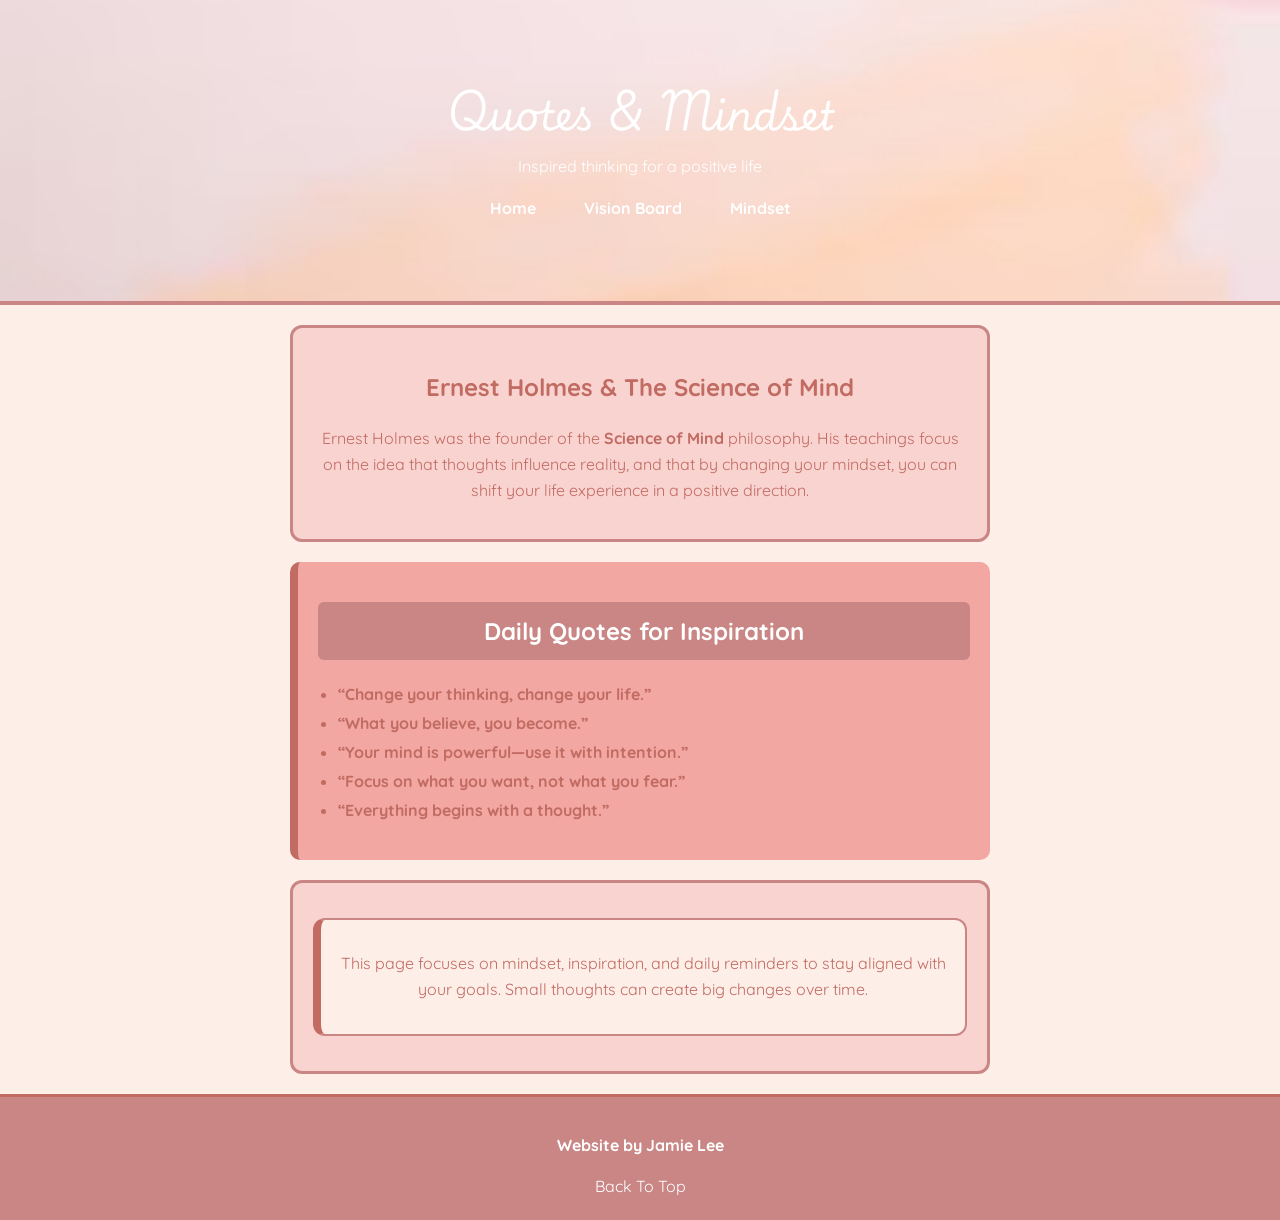
==== mindset.html @ 64f80de6 "new website with 2 pages" ====
<!DOCTYPE html>
<html lang="en">
<head>
    <meta charset="UTF-8">
    <meta name="viewport" content="width=device-width, initial-scale=1.0">

    <title>Quotes & Mindset</title>

    <link rel="stylesheet" href="style.css">

    <link rel="preconnect" href="https://fonts.googleapis.com">
    <link rel="preconnect" href="https://fonts.gstatic.com" crossorigin>
    <link href="https://fonts.googleapis.com/css2?family=Quicksand&display=swap" rel="stylesheet">
</head>

<body> 

<header> 
    <h1>Quotes & Mindset</h1>
    <p>Inspired thinking for a positive life</p>

    <nav>
        <a href="index.html">Home</a>
        <a href="vision-board.html">Vision Board</a>
        <a href="mindset.html">Mindset</a>
    </nav>
</header>

<!-- INTRO SECTION -->
<section class="main">

    <h2>Ernest Holmes & The Science of Mind</h2>

    <p>
        Ernest Holmes was the founder of the <strong>Science of Mind</strong> philosophy.
        His teachings focus on the idea that thoughts influence reality, and that by changing your mindset,
        you can shift your life experience in a positive direction.
    </p>

</section>

<!-- QUOTES SECTION -->
<section class="box">

    <h2 class="section-title">Daily Quotes for Inspiration</h2>

    <ul>
        <li><span class="bold">“Change your thinking, change your life.”</span></li>
        <li><span class="bold">“What you believe, you become.”</span></li>
        <li><span class="bold">“Your mind is powerful—use it with intention.”</span></li>
        <li><span class="bold">“Focus on what you want, not what you fear.”</span></li>
        <li><span class="bold">“Everything begins with a thought.”</span></li>
    </ul>

</section>

<!-- EXTRA INFO BOX -->
<section class="main">

    <div class="intro">
        <p>
            This page focuses on mindset, inspiration, and daily reminders to stay aligned with your goals.
            Small thoughts can create big changes over time.
        </p>
    </div>

</section>

<!-- FOOTER -->
<footer>
    <p><strong>Website by Jamie Lee</strong></p>
    <a href="#top">Back To Top</a>
</footer>

</body>
</html>
---- style.css ----
@import url('https://fonts.googleapis.com/css2?family=Playwrite+ZA:wght@100..400&family=Quicksand:wght@300..700&display=swap');

* {
    box-sizing: border-box;
}

body {
    background-color: #FEEEE8;
    font-family: "Quicksand", sans-serif;
    margin: 0;
    color: #C16B62;
    line-height: 1.6;
}

header {
    background-image: url("images/background.avif");
    background-position: center;
    background-size: cover;
    background-repeat: no-repeat;
    text-align: center;
    padding: 80px 20px;
    border-bottom: 4px solid #C98685;
    color: white;
}

header h1 {
    font-family: "Playwrite ZA", cursive;
    font-size: 2.5rem;
    margin: 0;
}

header p {
    margin-top: 10px;
}

/* NAV */
nav {
    margin-top: 15px;
}

nav a {
    margin: 10px;
    text-decoration: none;
    color: white;
    font-weight: bold;
    padding: 6px 12px;
    border-radius: 6px;
}

nav a:hover {
    background-color: rgba(255, 255, 255, 0.2);
}

.main {
    max-width: 700px;
    margin: 20px auto;
    padding: 20px;
    background-color: #F9D3D0;
    border: 3px solid #C98685;
    border-radius: 12px;
    text-align: center;
}

.box {
    max-width: 700px;
    margin: 20px auto;
    padding: 20px;
    background-color: #F2A7A2;
    border-left: 8px solid #C16B62;
    border-radius: 10px;
}

h2 {
    text-align: center;
}

h3 {
    background-color: #C98685;
    color: white;
    margin-top: 20px;
    padding: 10px;
    text-align: center;
    border-radius: 6px;
}

.bold {
    font-weight: bold;
}

img {
    display: block;
    margin: 20px auto;
    border-radius: 10px;
}

.image {
    text-align: center;
    font-size: 14px;
}

.image a {
    color: #C16B62;
}

.intro {
    max-width: 700px;
    margin: 15px auto;
    padding: 15px;
    background-color: #FEEEE8;
    border: 2px solid #C98685;
    border-left: 8px solid #C16B62;
    border-radius: 12px;
    text-align: center;
}

ol, ul {
    padding-left: 20px;
    line-height: 1.8;
}


.f-section {
    max-width: 700px;
    margin: 20px auto;
    padding: 20px;
}

.video-link {
    text-align: center;
}

.video-link a {
    display: inline-block;
    background-color: #C16B62;
    padding: 10px 15px;
    border-radius: 8px;
    text-decoration: none;
    color: white;
    font-weight: bold;
}

.video-link a:hover {
    background-color: #C98685;
}

/*  FOOTER */
footer {
    text-align: center;
    background-color: #C98685;
    padding: 20px;
    margin-top: 20px;
    border-top: 3px solid #C16B62;
    color: white;
}

footer a {
    display: block;
    margin-top: 5px;
    color: white;
    text-decoration: none;
}

footer a:hover {
    text-decoration: underline;
}

/* VISION BOARD PAGE */
.grid {
    display: grid;
    grid-template-columns: 1fr 1fr;
    gap: 15px;
    margin-top: 20px;
}

.card {
    background-color: #F9D3D0;
    padding: 10px;
    border-radius: 12px;
    text-align: center;
    border: 2px solid #C98685;
}

.card img {
    width: 100%;
    border-radius: 10px;
}

/* MINDSET PAGE */
.section-title {
    background-color: #C98685;
    color: white;
    padding: 10px;
    text-align: center;
    border-radius: 6px;
}

.highlight-box ul li {
    margin: 10px 0;
}
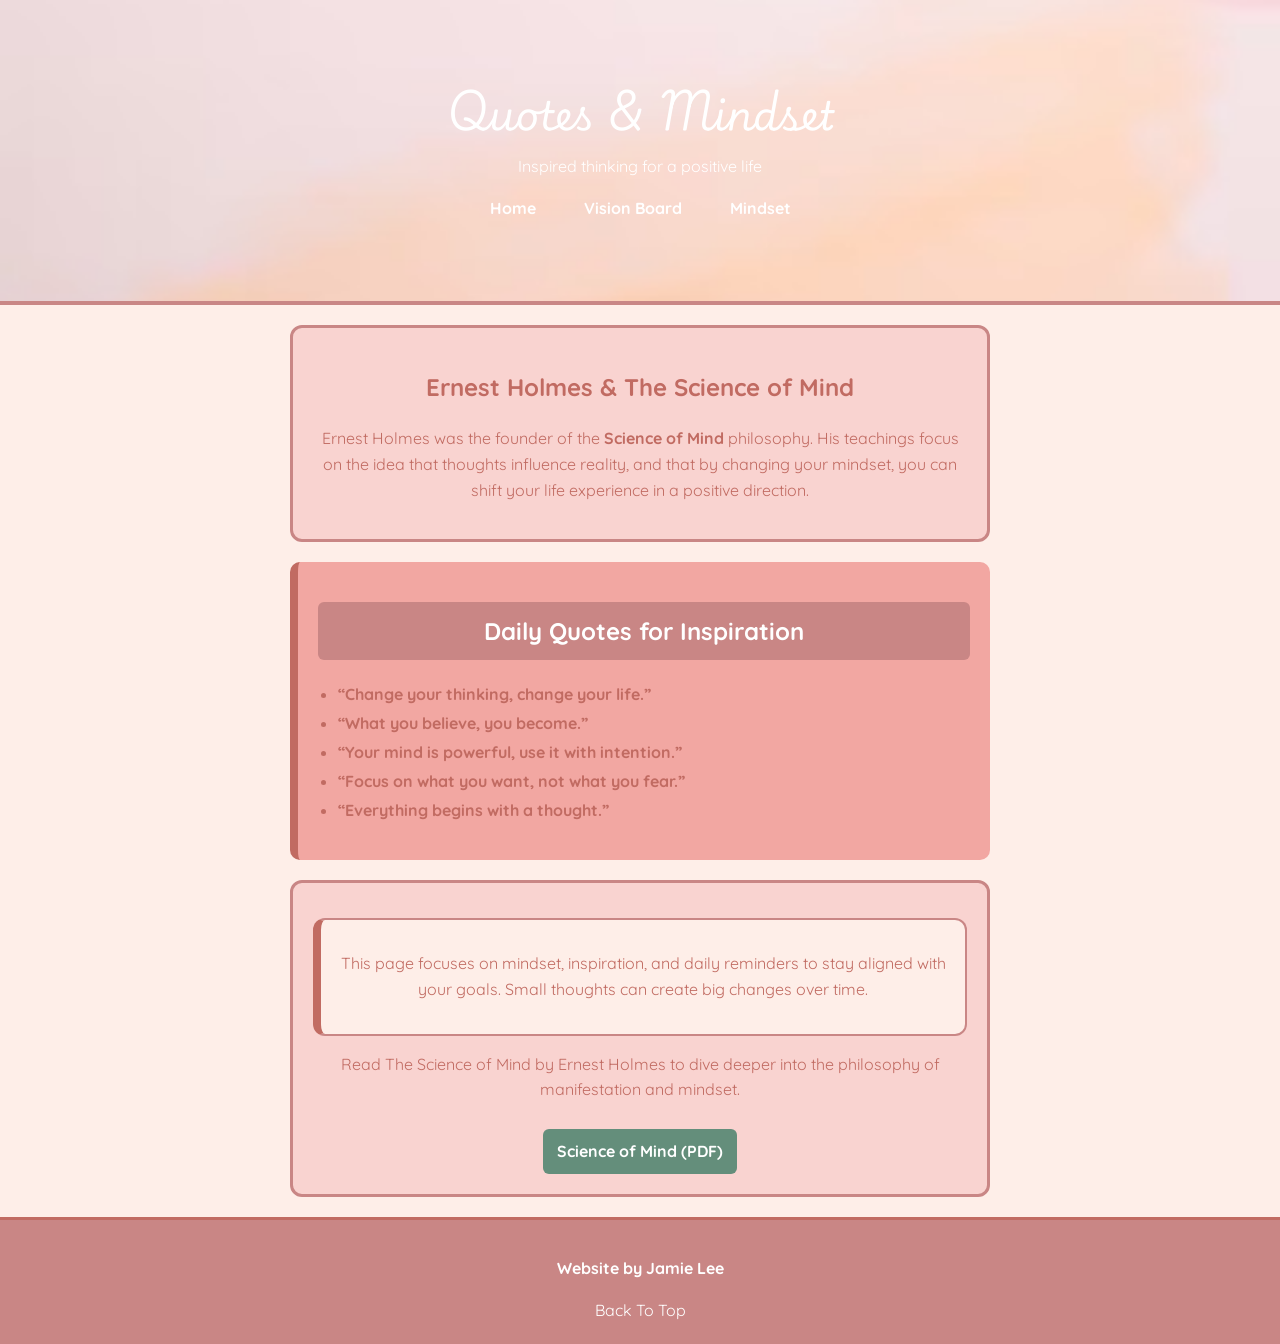
==== commit e6071b24: "added pdf" ====
--- a/mindset.html
+++ b/mindset.html
@@ -26,7 +26,6 @@
     </nav>
 </header>
 
-<!-- INTRO SECTION -->
 <section class="main">
 
     <h2>Ernest Holmes & The Science of Mind</h2>
@@ -39,7 +38,6 @@
 
 </section>
 
-<!-- QUOTES SECTION -->
 <section class="box">
 
     <h2 class="section-title">Daily Quotes for Inspiration</h2>
@@ -47,22 +45,29 @@
     <ul>
         <li><span class="bold">“Change your thinking, change your life.”</span></li>
         <li><span class="bold">“What you believe, you become.”</span></li>
-        <li><span class="bold">“Your mind is powerful—use it with intention.”</span></li>
+        <li><span class="bold">“Your mind is powerful, use it with intention.”</span></li>
         <li><span class="bold">“Focus on what you want, not what you fear.”</span></li>
         <li><span class="bold">“Everything begins with a thought.”</span></li>
     </ul>
 
 </section>
 
-<!-- EXTRA INFO BOX -->
 <section class="main">
 
-    <div class="intro">
+    <div class="last-paragraph">
         <p>
             This page focuses on mindset, inspiration, and daily reminders to stay aligned with your goals.
             Small thoughts can create big changes over time.
         </p>
     </div>
+
+        <p>
+    Read The Science of Mind by Ernest Holmes to dive deeper into the philosophy of manifestation and mindset.
+        </p>
+
+    <a class="sci-mind-link" href="https://cslasheville.org/wp-content/uploads/2017/04/The-Original-1926-Science-of-Mind-Text-cslasheville-science-of-mind.pdf" target="_blank">
+    Science of Mind (PDF)
+    </a>
 
 </section>
 
--- a/style.css
+++ b/style.css
@@ -102,7 +102,7 @@
     color: #C16B62;
 }
 
-.intro {
+.last-paragraph {
     max-width: 700px;
     margin: 15px auto;
     padding: 15px;
@@ -197,3 +197,18 @@
 .highlight-box ul li {
     margin: 10px 0;
 }
+
+.sci-mind-link {
+    display: inline-block;
+    margin-top: 10px;
+    padding: 10px 14px;
+    background-color: #648E7B;
+    color: white;
+    text-decoration: none;
+    border-radius: 6px;
+    font-weight: bold;
+}
+
+.sci-mind-link:hover {
+    background-color: #4f6f61;
+}
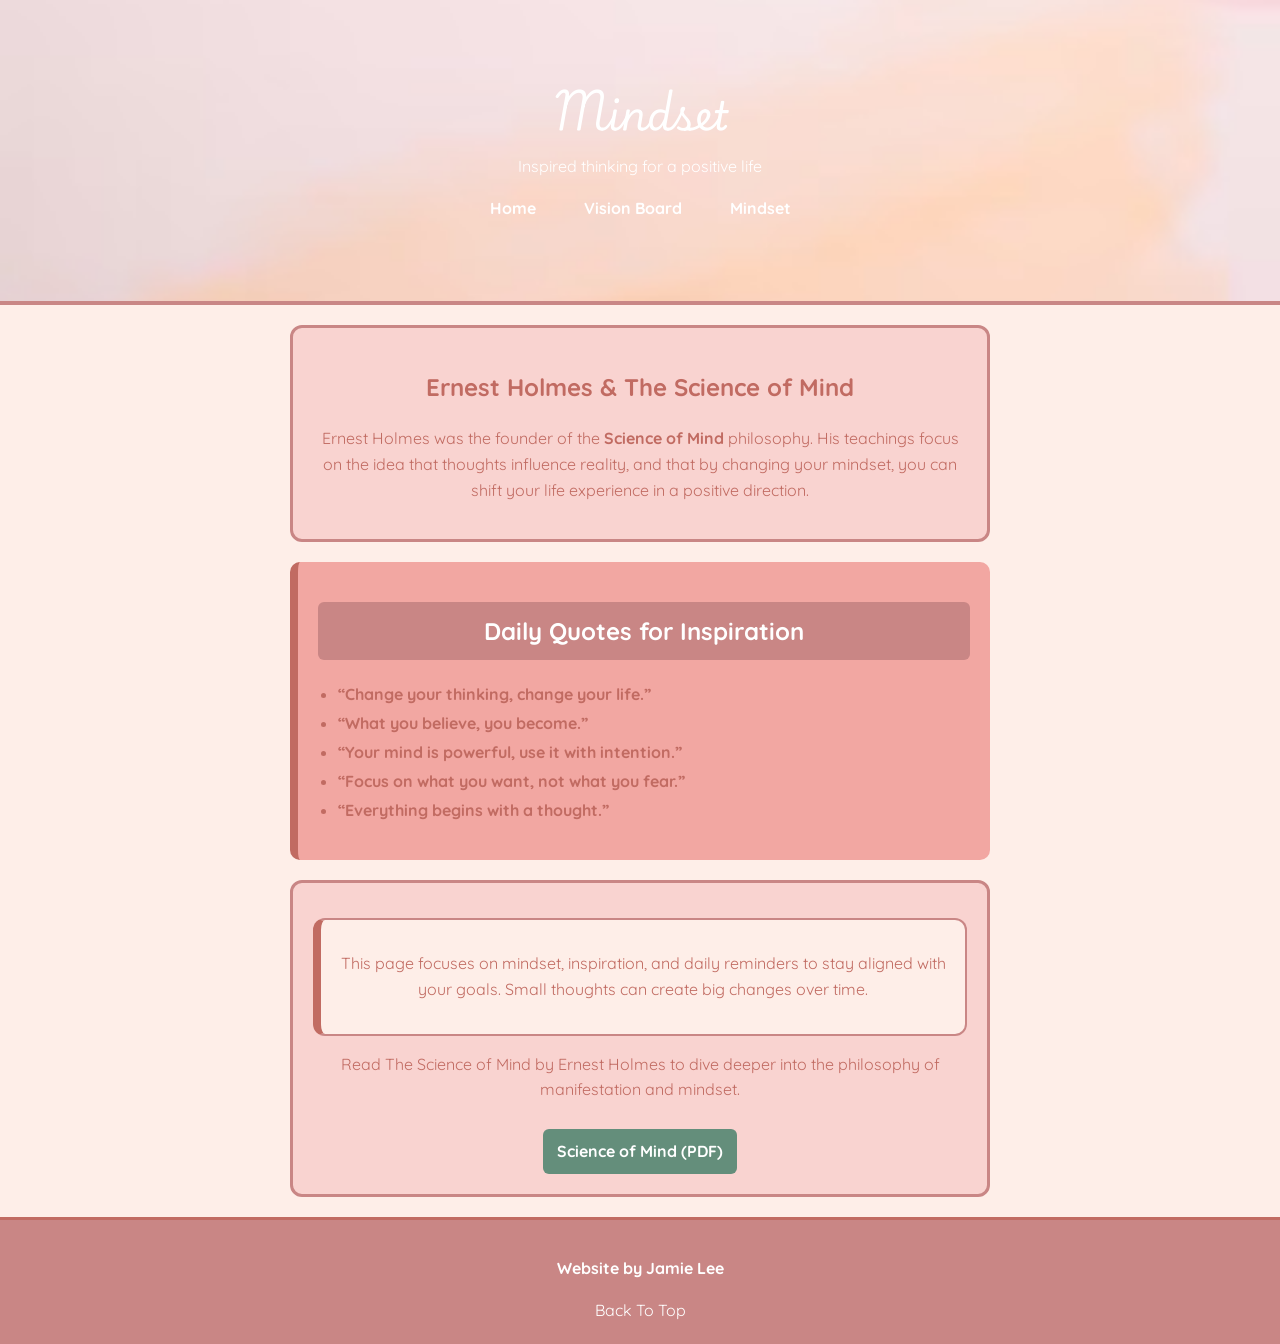
==== commit 88d44882: "mindset title" ====
--- a/mindset.html
+++ b/mindset.html
@@ -4,7 +4,7 @@
     <meta charset="UTF-8">
     <meta name="viewport" content="width=device-width, initial-scale=1.0">
 
-    <title>Quotes & Mindset</title>
+    <title>Mindset</title>
 
     <link rel="stylesheet" href="style.css">
 
@@ -16,7 +16,7 @@
 <body> 
 
 <header> 
-    <h1>Quotes & Mindset</h1>
+    <h1>Mindset</h1>
     <p>Inspired thinking for a positive life</p>
 
     <nav>
